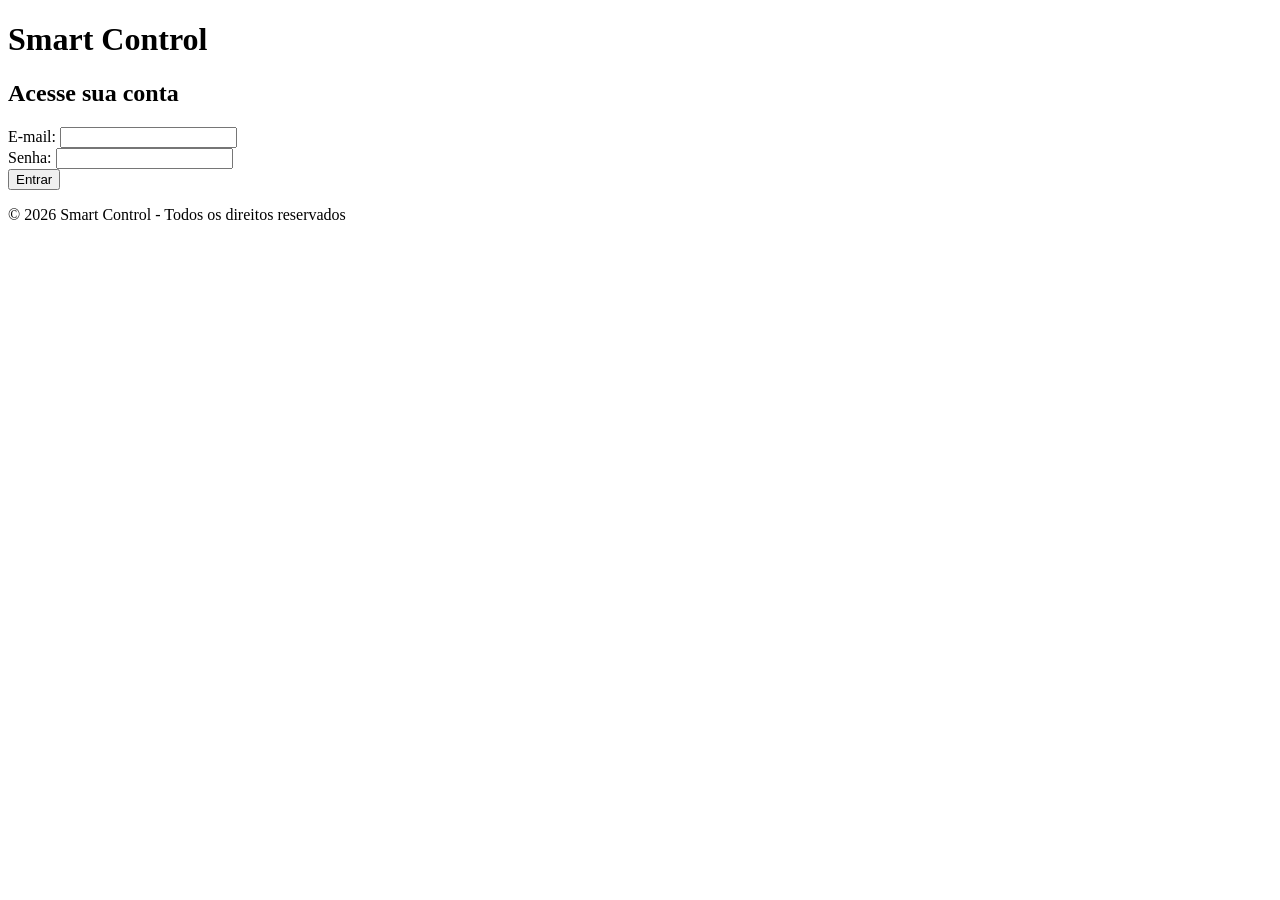
==== index.html @ a8b13948 "Codigo completo" ====
<!DOCTYPE html>
<html lang="pt-BR">
<head>
    <meta charset="UTF-8">
    <meta name="viewport" content="width=device-width, initial-scale=1.0">
    <title>Smart Control - Login</title>
</head>
<body>
    
    <header>
        <h1>Smart Control</h1>
    </header>

    <main>
        <section>
            <h2>Acesse sua conta</h2>

            
            <form action="#" method="post">
                <div>
                    <label for="email">E-mail:</label>
                    <input type="email" id="email" name="email" required autocomplete="username">
                </div>

                <div>
                    <label for="senha">Senha:</label>
                    <input type="password" id="senha" name="senha" required autocomplete="current-password">
                </div>

                <button type="submit">Entrar</button>
            </form>
        </section>
    </main>

    <footer>
        <p>&copy; 2026 Smart Control - Todos os direitos reservados</p>
    </footer>
</body>
</html>
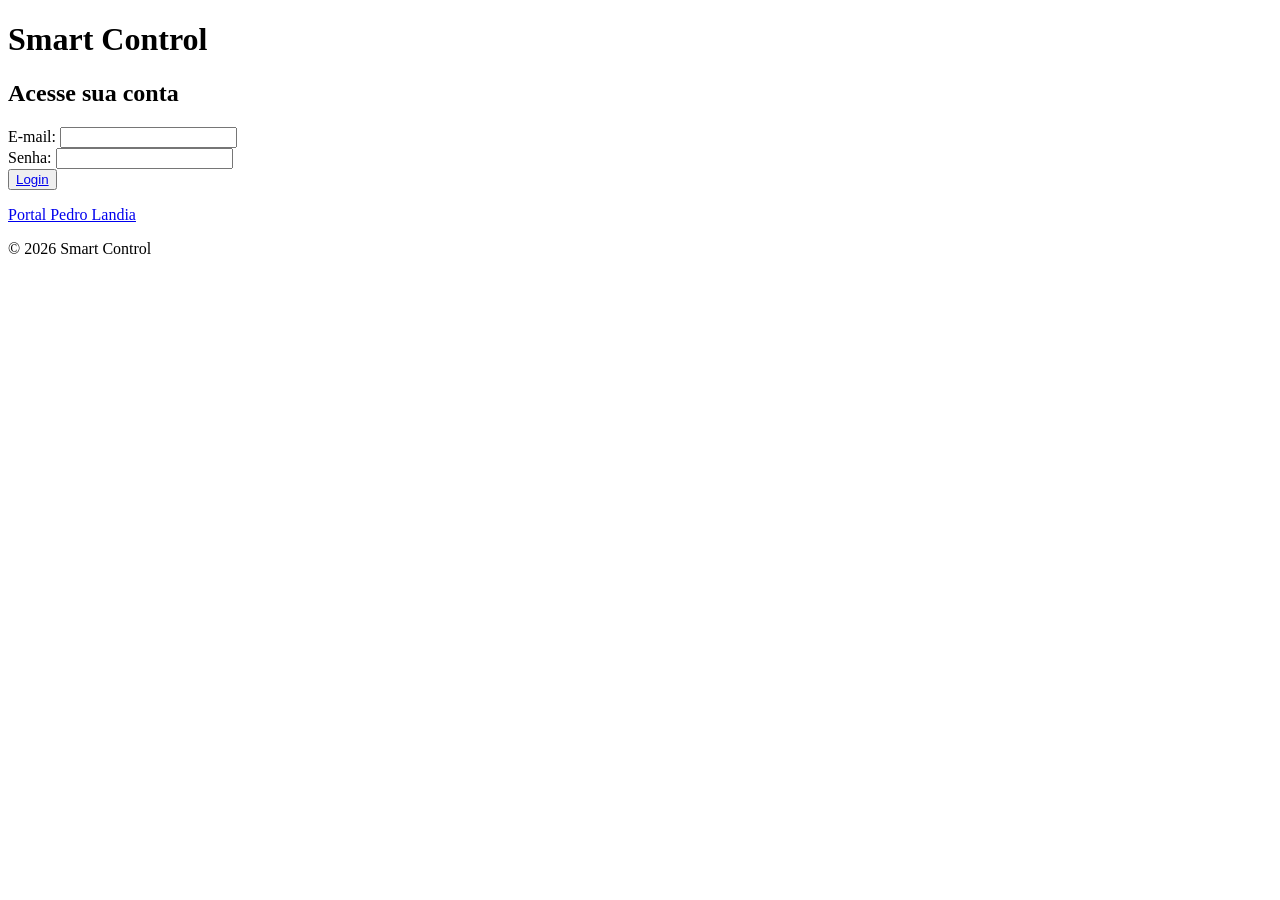
==== commit 09648bf3: "." ====
--- a/index.html
+++ b/index.html
@@ -7,7 +7,7 @@
 </head>
 <body>
     
-    <header>
+     <header>
         <h1>Smart Control</h1>
     </header>
 
@@ -16,7 +16,7 @@
             <h2>Acesse sua conta</h2>
 
             
-            <form action="#" method="post">
+            <form action="dashboard.html" method="get">
                 <div>
                     <label for="email">E-mail:</label>
                     <input type="email" id="email" name="email" required autocomplete="username">
@@ -27,13 +27,13 @@
                     <input type="password" id="senha" name="senha" required autocomplete="current-password">
                 </div>
 
-                <button type="submit">Entrar</button>
+                <button type="submit"><a href="dashboard.html">Login</a></button>
             </form>
         </section>
     </main>
-
-    <footer>
-        <p>&copy; 2026 Smart Control - Todos os direitos reservados</p>
-    </footer>
+    
+    <p><a href="https://pedrotech.com.br/pedrolandia/" target="_blank"> Portal Pedro Landia</a></p>
+    <p>© 2026 Smart Control</p>
+   
 </body>
 </html>
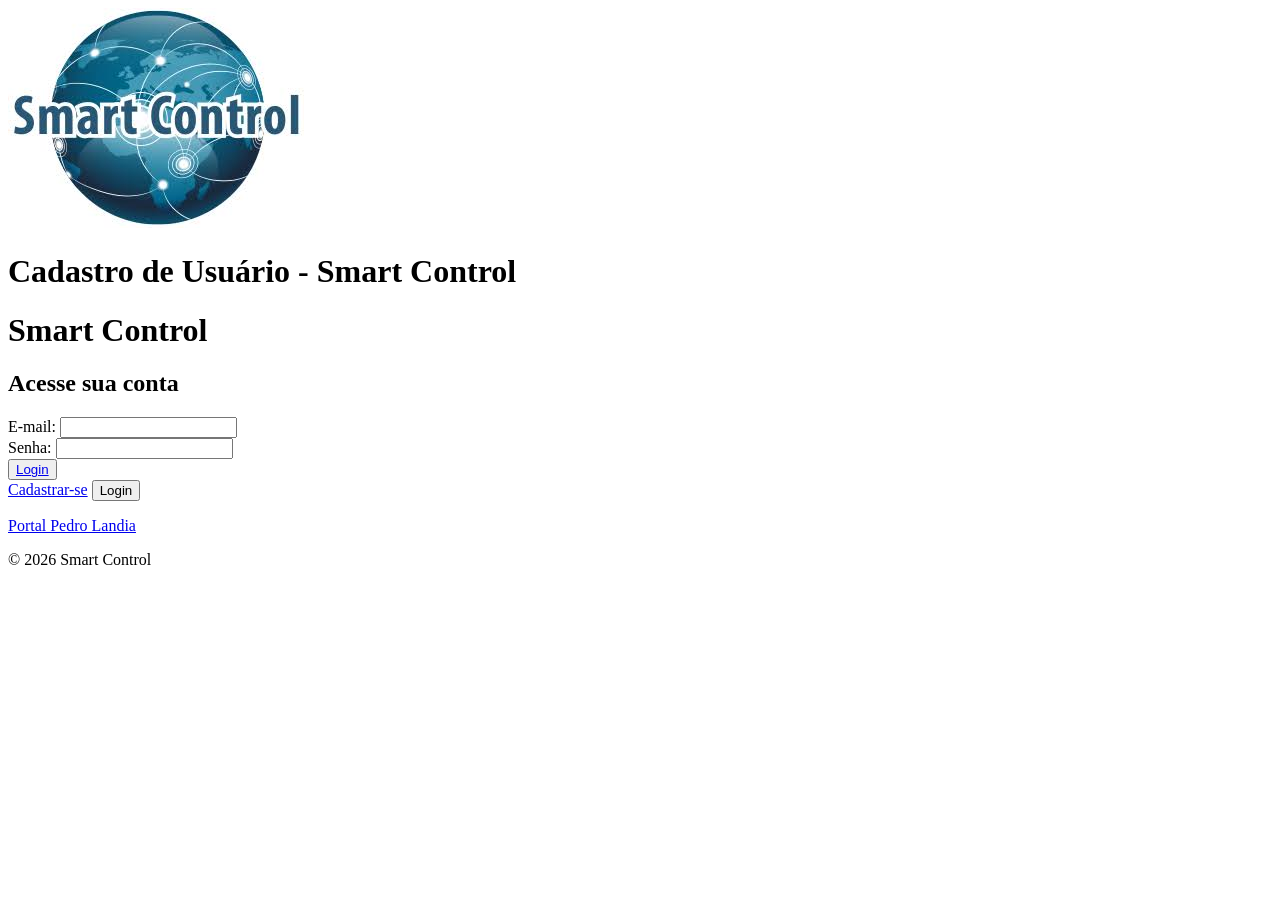
==== commit cb57f653: "Ligacao" ====
--- a/index.html
+++ b/index.html
@@ -6,6 +6,11 @@
     <title>Smart Control - Login</title>
 </head>
 <body>
+
+   <header>
+        <img src="assets/images/logo.jfif" alt="Logo do Sistema Smart Control">
+        <h1>Cadastro de Usuário - Smart Control</h1>
+    </header>
     
      <header>
         <h1>Smart Control</h1>
@@ -31,6 +36,9 @@
             </form>
         </section>
     </main>
+        <a href="cadastro.html">Cadastrar-se</a>
+        <button type="submit">Login</button>
+        <a href="file:///C:/xampp/htdocs/2castro/cadastro.html">
     
     <p><a href="https://pedrotech.com.br/pedrolandia/" target="_blank"> Portal Pedro Landia</a></p>
     <p>© 2026 Smart Control</p>
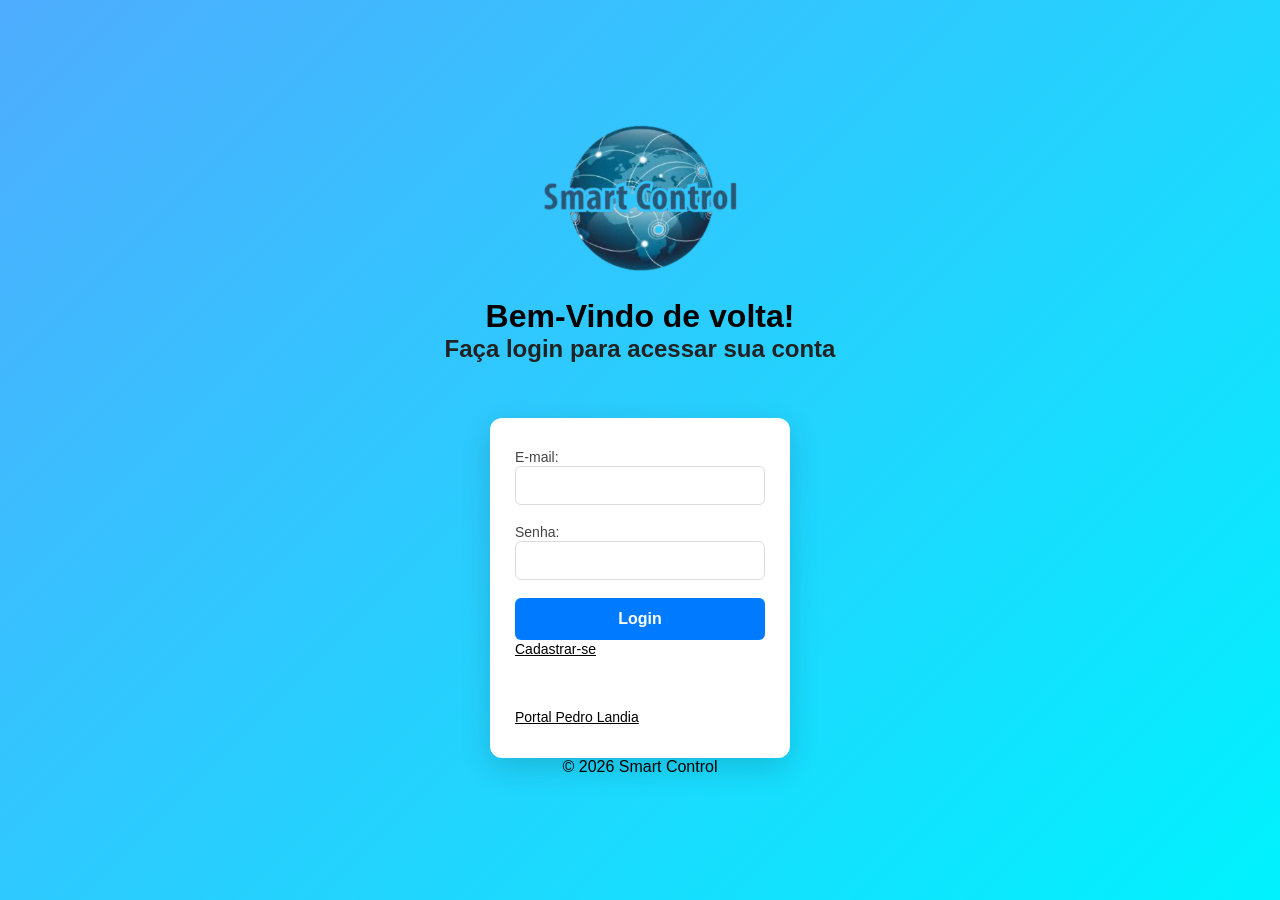
==== commit 914f863f: "13213" ====
--- a/index.html
+++ b/index.html
@@ -4,23 +4,21 @@
     <meta charset="UTF-8">
     <meta name="viewport" content="width=device-width, initial-scale=1.0">
     <title>Smart Control - Login</title>
+     <link rel="stylesheet" href="style.css">
 </head>
 <body>
 
    <header>
-        <img src="assets/images/logo.jfif" alt="Logo do Sistema Smart Control">
-        <h1>Cadastro de Usuário - Smart Control</h1>
+        <img src="assets/images/logo.png" alt="Logo do Sistema Smart Control" class="logo">
+        <h1>Bem-Vindo de volta!</h1>
     </header>
     
      <header>
-        <h1>Smart Control</h1>
+        <h2>Faça login para acessar sua conta</h2>
     </header>
 
     <main>
         <section>
-            <h2>Acesse sua conta</h2>
-
-            
             <form action="dashboard.html" method="get">
                 <div>
                     <label for="email">E-mail:</label>
@@ -32,16 +30,19 @@
                     <input type="password" id="senha" name="senha" required autocomplete="current-password">
                 </div>
 
-                <button type="submit"><a href="dashboard.html">Login</a></button>
+                <button type="submit">Login</button>
+
+                
+                <div><a href="cadastro.html">Cadastrar-se</a></div>
+                
+               <div> <p><a href="https://pedrotech.com.br/pedrolandia/" target="_blank"> Portal Pedro Landia</a></p>
+</div>
+                
+               
             </form>
         </section>
     </main>
-        <a href="cadastro.html">Cadastrar-se</a>
-        <button type="submit">Login</button>
-        <a href="file:///C:/xampp/htdocs/2castro/cadastro.html">
-    
-    <p><a href="https://pedrotech.com.br/pedrolandia/" target="_blank"> Portal Pedro Landia</a></p>
     <p>© 2026 Smart Control</p>
-   
+
 </body>
 </html>
--- a/style.css
+++ b/style.css
@@ -0,0 +1,103 @@
+* {
+    margin: 0;
+    padding: 0;
+    box-sizing: border-box;
+}
+
+body {
+    background: linear-gradient(135deg, #4facfe, #00f2fe);
+    min-height: 100vh;
+    display: flex;
+    flex-direction: column;
+    align-items: center;
+    justify-content: center;
+    padding: 20px;
+    font-family: Arial, sans-serif;
+}
+
+
+body > h2 {
+     text-align: center;
+    margin-bottom: 150px;
+    color: #222;
+
+}
+
+
+
+form {
+    background: #fff;
+    padding: 30px 25px;
+    border-radius: 12px;
+    box-shadow: 0 10px 30px rgba(0,0,0,0.15);
+    width: 300%;
+    max-width: 300px;
+    height: 340px;   
+}
+
+
+form label {
+   
+    margin-bottom: 6px;
+    font-size: 14px;
+    color: #444;
+}
+
+form input {
+    width: 100%;
+    padding: 10px 12px;
+    margin-bottom: 18px;
+    border: 1px solid #ddd;
+    border-radius: 6px;
+    font-size: 15px;
+}
+
+
+form button {
+    width: 100%;
+    padding: 12px;
+    background-color: #007bff;
+    color: #fff;
+    border: none;
+    border-radius: 6px;
+    font-size: 16px;
+    font-weight: bold;
+    cursor: pointer;
+    transition: background 0.2s;
+}
+
+div a {
+    margin-top: 24px;
+    color: #000000;
+    font-size: 14px;
+    text-align: center;
+}
+
+
+div p {
+    margin-top: 24px;
+    font-size: 44px;
+    color: #000000;
+    text-align: center;
+    display: inline-block;
+    
+}
+
+
+form button:hover {
+    background-color: #0056b3;
+}
+
+
+.logo{
+    width: 200px;
+    display: block;
+    margin: 0 auto 25px;
+}
+
+h2{
+    text-align: center;
+    margin-bottom: 55px;
+    color: #222;
+    font-size: 15;
+}
